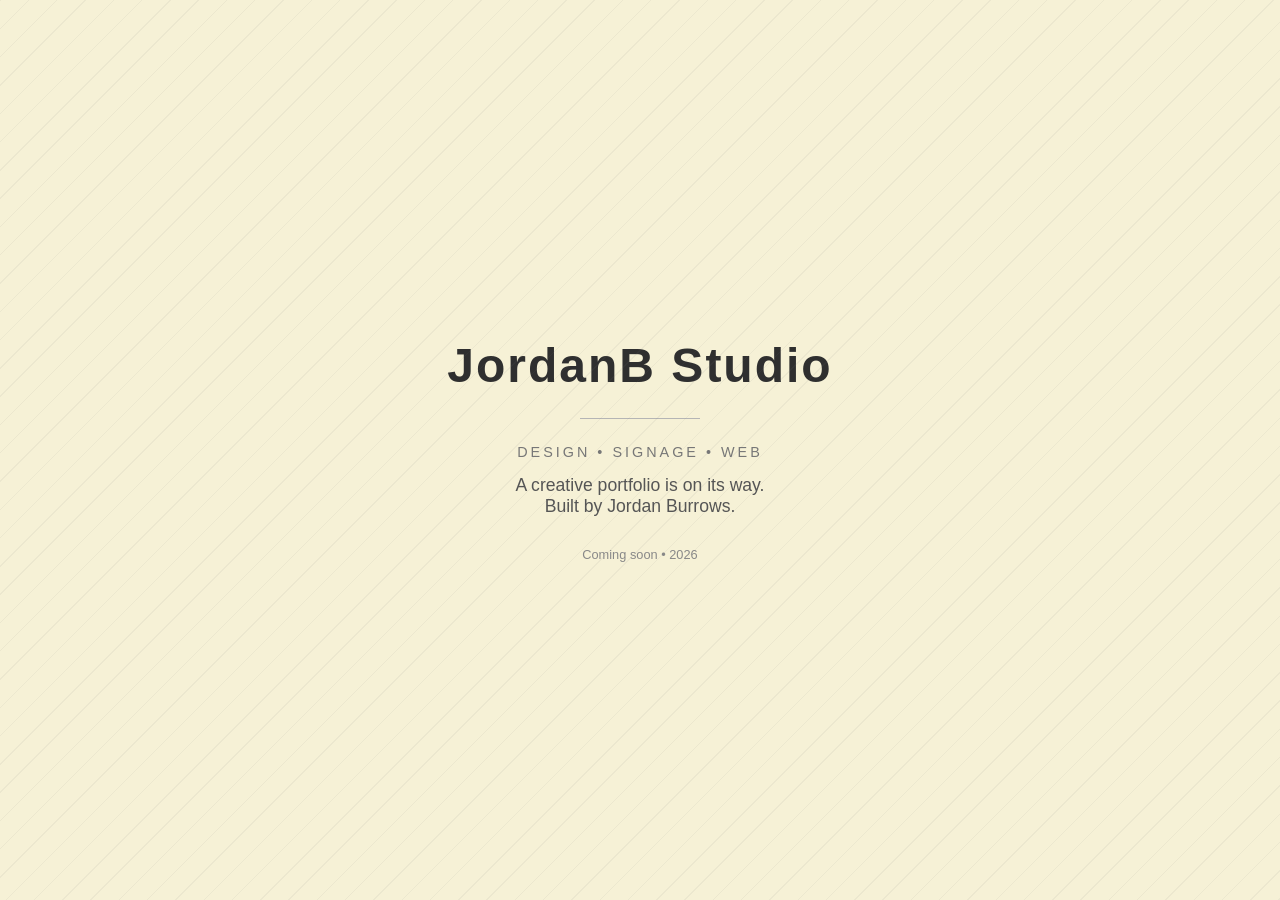
==== index.html @ f399dc3d "Initial clean commit" ====
<!DOCTYPE html>
<html lang="en">
<head>
  <meta charset="UTF-8" />
  <meta name="viewport" content="width=device-width, initial-scale=1.0" />
  <title>JordanB Studio — Coming Soon</title>

  <style>
    body {
      margin: 0;
      height: 100vh;
      display: flex;
      justify-content: center;
      align-items: center;
      font-family: Arial, Helvetica, sans-serif;
      background: #f6f1d6; /* soft light yellow */
      color: #2f2f2f;
      overflow: hidden;
    }

    .container {
      text-align: center;
      padding: 20px;
      max-width: 600px;
    }

    h1 {
      font-size: 3rem;
      margin: 0;
      letter-spacing: 2px;
    }

    p {
      margin-top: 15px;
      font-size: 1.1rem;
      color: #555;
    }

    .line {
      width: 120px;
      height: 1px;
      background: #b5b5b5;
      margin: 25px auto;
    }

    /* subtle moving grey lines background */
    .bg-lines {
      position: absolute;
      inset: 0;
      background-image: repeating-linear-gradient(
        135deg,
        rgba(120,120,120,0.08) 0px,
        rgba(120,120,120,0.08) 1px,
        transparent 1px,
        transparent 20px
      );
      pointer-events: none;
    }

    .tag {
      font-size: 0.9rem;
      letter-spacing: 3px;
      text-transform: uppercase;
      color: #777;
      margin-top: 10px;
    }

    .footer {
      margin-top: 30px;
      font-size: 0.8rem;
      color: #888;
    }
  </style>
</head>

<body>
  <div class="bg-lines"></div>

  <div class="container">
    <h1>JordanB Studio</h1>
    <div class="line"></div>

    <div class="tag">Design • Signage • Web</div>

    <p>
      A creative portfolio is on its way.
      <br />
      Built by Jordan Burrows.
    </p>

    <div class="footer">
      Coming soon • 2026
    </div>
  </div>
</body>
</html>
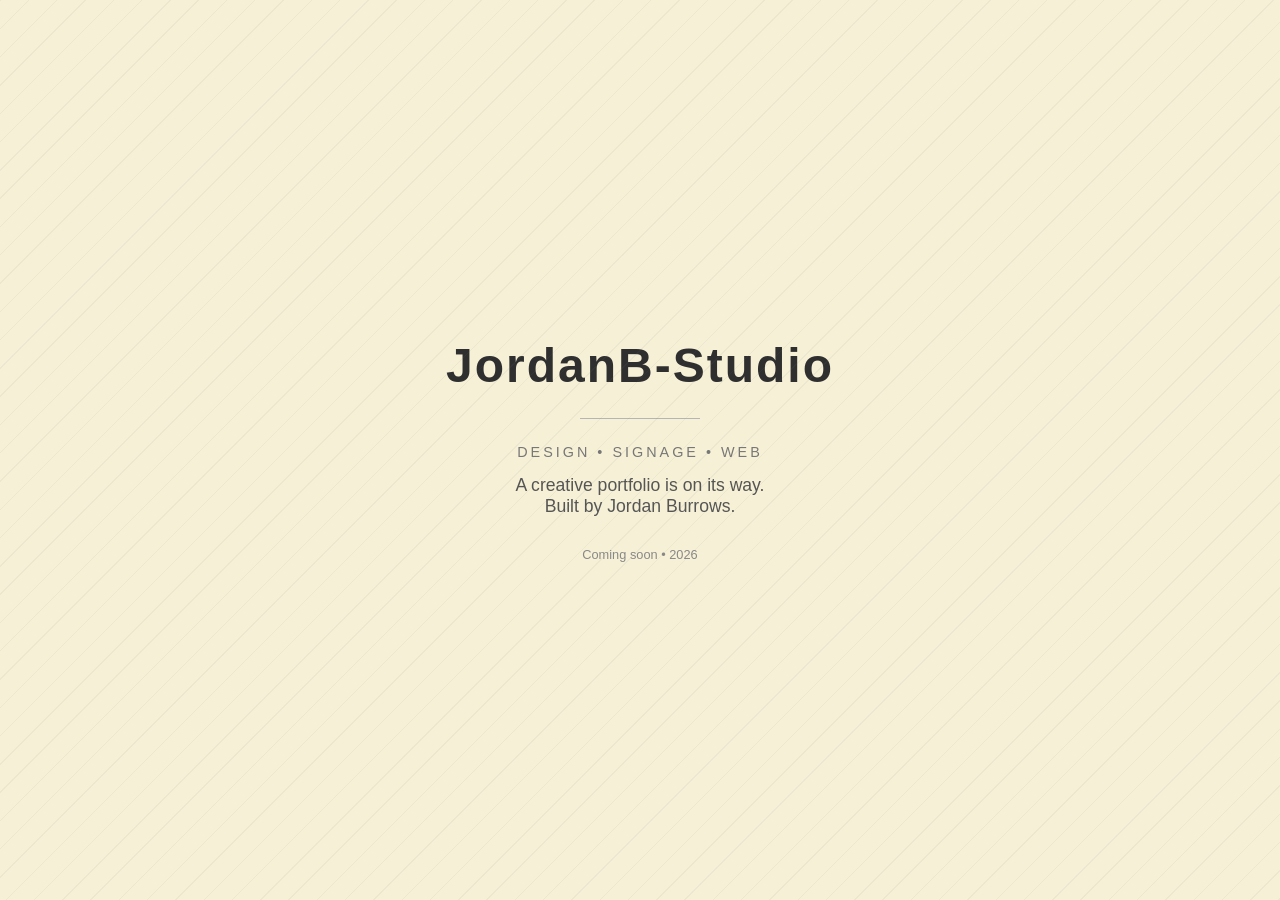
==== commit c0877c89: "Test 1" ====
--- a/index.html
+++ b/index.html
@@ -77,7 +77,7 @@
   <div class="bg-lines"></div>
 
   <div class="container">
-    <h1>JordanB Studio</h1>
+    <h1>JordanB-Studio</h1>
     <div class="line"></div>
 
     <div class="tag">Design • Signage • Web</div>
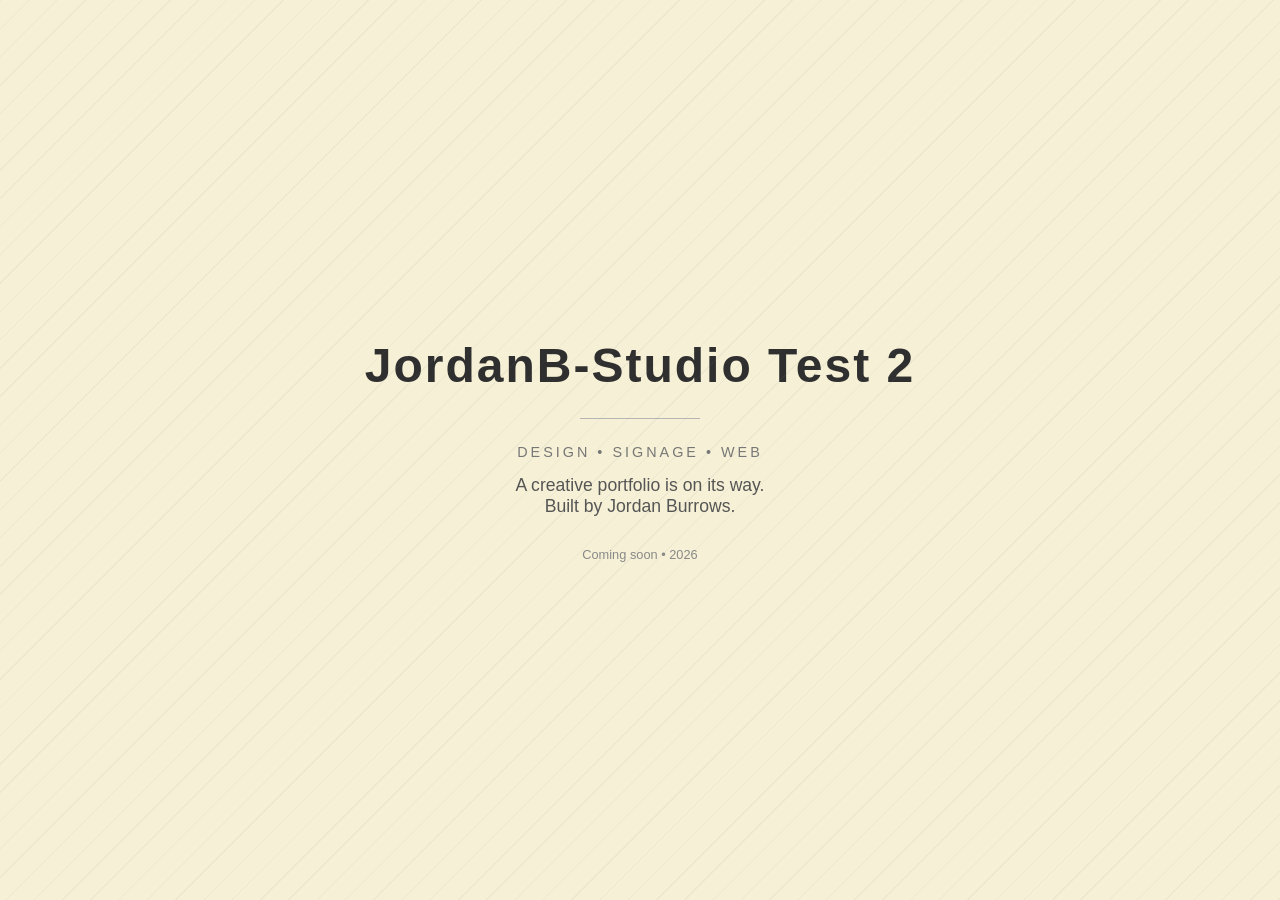
==== commit b004e26d: "Test 2" ====
--- a/index.html
+++ b/index.html
@@ -77,7 +77,7 @@
   <div class="bg-lines"></div>
 
   <div class="container">
-    <h1>JordanB-Studio</h1>
+    <h1>JordanB-Studio Test 2</h1>
     <div class="line"></div>
 
     <div class="tag">Design • Signage • Web</div>
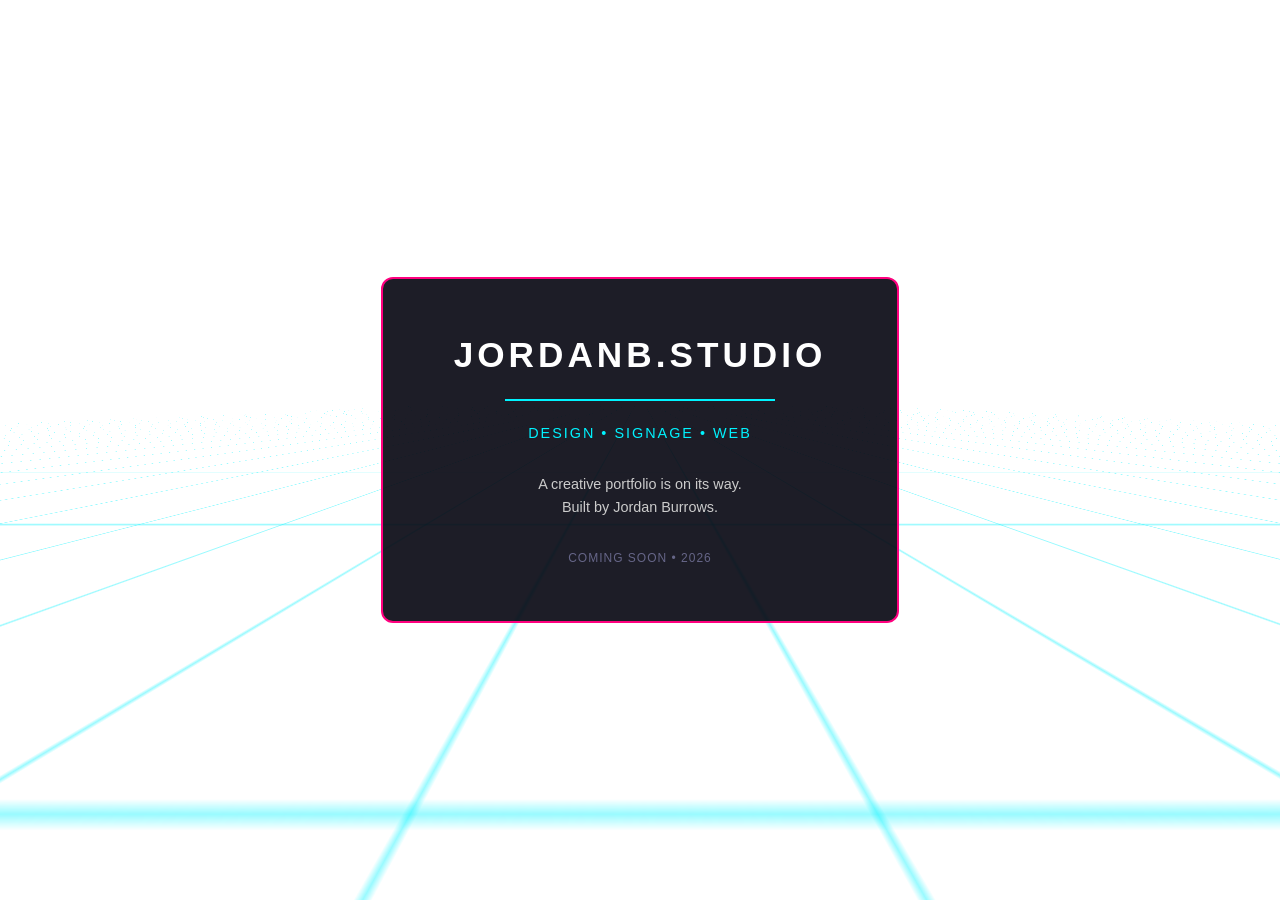
==== commit ec99e76a: "Landing page style sheet" ====
--- a/index.html
+++ b/index.html
@@ -3,81 +3,22 @@
 <head>
   <meta charset="UTF-8" />
   <meta name="viewport" content="width=device-width, initial-scale=1.0" />
-  <title>JordanB Studio — Coming Soon</title>
+  <title>JordanB Studio</title>
 
-  <style>
-    body {
-      margin: 0;
-      height: 100vh;
-      display: flex;
-      justify-content: center;
-      align-items: center;
-      font-family: Arial, Helvetica, sans-serif;
-      background: #f6f1d6; /* soft light yellow */
-      color: #2f2f2f;
-      overflow: hidden;
-    }
-
-    .container {
-      text-align: center;
-      padding: 20px;
-      max-width: 600px;
-    }
-
-    h1 {
-      font-size: 3rem;
-      margin: 0;
-      letter-spacing: 2px;
-    }
-
-    p {
-      margin-top: 15px;
-      font-size: 1.1rem;
-      color: #555;
-    }
-
-    .line {
-      width: 120px;
-      height: 1px;
-      background: #b5b5b5;
-      margin: 25px auto;
-    }
-
-    /* subtle moving grey lines background */
-    .bg-lines {
-      position: absolute;
-      inset: 0;
-      background-image: repeating-linear-gradient(
-        135deg,
-        rgba(120,120,120,0.08) 0px,
-        rgba(120,120,120,0.08) 1px,
-        transparent 1px,
-        transparent 20px
-      );
-      pointer-events: none;
-    }
-
-    .tag {
-      font-size: 0.9rem;
-      letter-spacing: 3px;
-      text-transform: uppercase;
-      color: #777;
-      margin-top: 10px;
-    }
-
-    .footer {
-      margin-top: 30px;
-      font-size: 0.8rem;
-      color: #888;
-    }
-  </style>
+  <!-- 1. Your global foundation sheet -->
+  <link rel="stylesheet" href="style.css">
+  
+  <!-- 2. Your specific vaporwave layout sheet -->
+  <link rel="stylesheet" href="landing.css">
 </head>
 
 <body>
+  <!-- The raw perspective line grid -->
   <div class="bg-lines"></div>
 
+  <!-- The main content container card -->
   <div class="container">
-    <h1>JordanB-Studio Test 2</h1>
+    <a href="home.html"><h1>JORDANB.STUDIO</h1></a>
     <div class="line"></div>
 
     <div class="tag">Design • Signage • Web</div>
@@ -92,5 +33,6 @@
       Coming soon • 2026
     </div>
   </div>
+
 </body>
-</html>
+</html>
--- a/style.css
+++ b/style.css
@@ -0,0 +1,44 @@
+body {
+  margin: 0;
+  height: 100vh;
+  display: flex;
+  justify-content: center;
+  align-items: center;
+  font-family: Arial, Helvetica, sans-serif;
+  overflow: hidden;
+}
+
+.container {
+  text-align: center;
+  padding: 20px;
+  max-width: 600px;
+}
+
+h1 {
+  font-size: 3rem;
+  margin: 0;
+  letter-spacing: 2px;
+}
+
+p {
+  margin-top: 15px;
+  font-size: 1.1rem;
+}
+
+
+.tag {
+  font-size: 0.9rem;
+  letter-spacing: 3px;
+  text-transform: uppercase;
+  margin-top: 10px;
+}
+
+.footer {
+  margin-top: 30px;
+  font-size: 0.8rem;
+}
+
+
+
+
+
--- a/landing.css
+++ b/landing.css
@@ -0,0 +1,87 @@
+/* ==========================================================================
+   3D PERSPECTIVE GRID LINES
+   ========================================================================== */
+.bg-lines {
+  position: absolute;
+  top: -50%;
+  left: -50%;
+  width: 200%;
+  height: 200%;
+  
+  /* Draws the flat graph paper grid lines natively in CSS */
+  background-image: 
+    linear-gradient(rgba(0, 243, 255, 0.4) 1px, transparent 1px),
+    linear-gradient(90deg, rgba(0, 243, 255, 0.4) 1px, transparent 1px);
+  background-size: 60px 60px; /* Controls the scale of the grid tiles */
+  background-position: center top;
+  
+  /* Tilts the grid flat into 3D space to create the arcade perspective */
+  transform: perspective(200px) rotateX(75deg);
+  transform-origin: center center;
+}
+
+/* ==========================================================================
+   THE CENTRAL INTERFACE CONTAINER
+   ========================================================================== */
+.container {
+  position: relative;
+  z-index: 2; /* Forces the box to sit on top of the grid lines */
+  background: rgba(5, 5, 16, 0.9); /* Solid enough to mask the background lines */
+  border: 2px solid #ff007f; /* Clean, retro fuchsia wireframe boundary */
+  padding: 3.5rem 2rem;
+  border-radius: 12px;
+  text-align: center;
+  max-width: 450px;
+  width: 90%;
+}
+
+/* ==========================================================================
+   TYPOGRAPHY & ACCENTS
+   ========================================================================== */
+.container a {
+  text-decoration: none;
+}
+
+.container h1 {
+  color: #ffffff;
+  font-size: 2.2rem;
+  font-weight: 900;
+  letter-spacing: 4px;
+  text-transform: uppercase;
+  transition: color 0.2s ease;
+}
+
+/* Clean title color shift on hover state */
+.container a:hover h1 {
+  color: #00f3ff;
+}
+
+/* The horizontal divider rule */
+.line {
+  height: 2px;
+  background-color: #00f3ff;
+  width: 60%;
+  margin: 1.5rem auto;
+}
+
+.tag {
+  font-size: 0.9rem;
+  letter-spacing: 2px;
+  text-transform: uppercase;
+  color: #00f3ff;
+  margin-bottom: 2rem;
+}
+
+p {
+  font-size: 0.9rem;
+  line-height: 1.6;
+  color: #cccccc;
+  margin-bottom: 2rem;
+}
+
+.footer {
+  font-size: 0.75rem;
+  letter-spacing: 1px;
+  color: #666688;
+  text-transform: uppercase;
+}
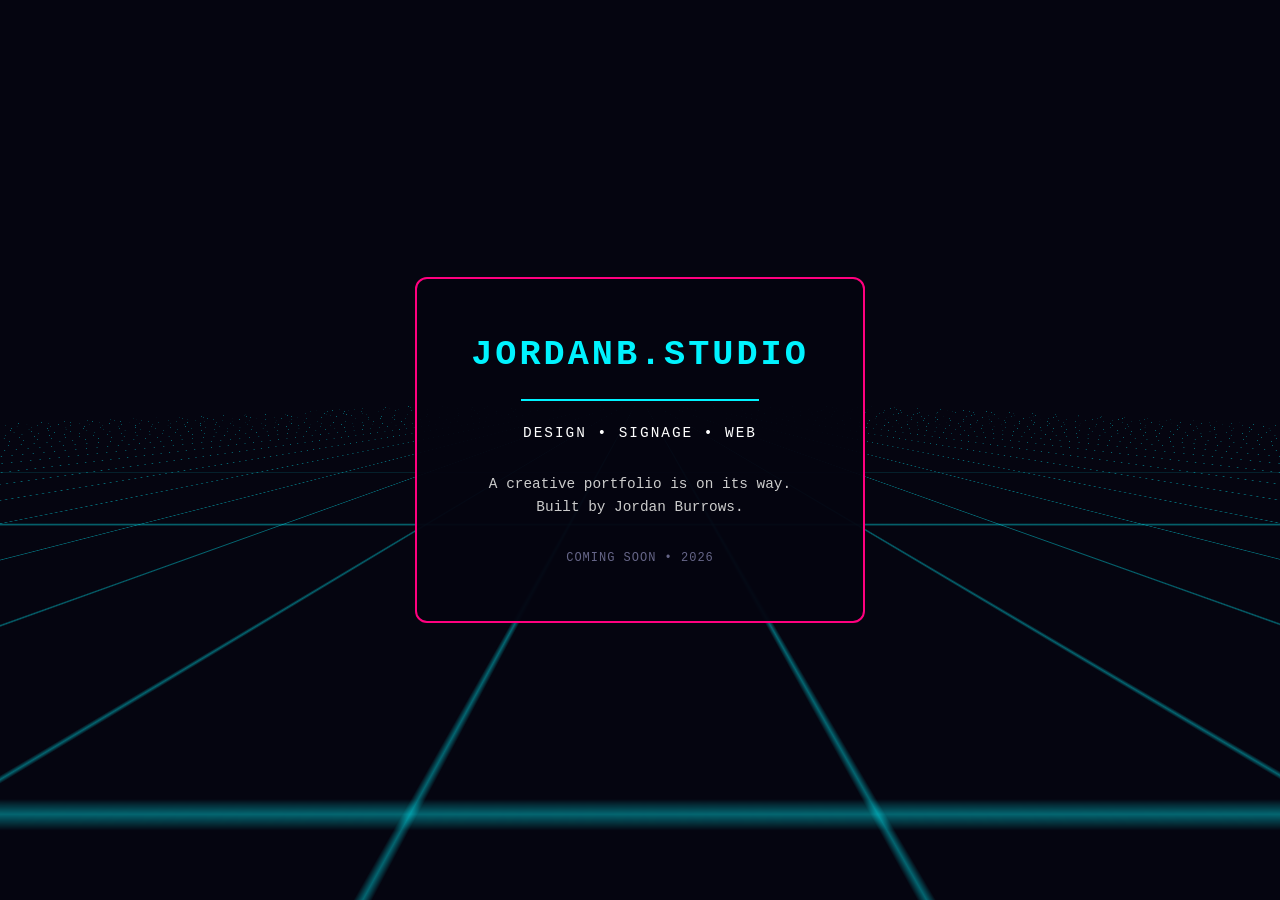
==== commit 5e6e2569: "Fixed and moved the ladning page 2 style sheets so they was not clashing and causing background to b" ====
--- a/index.html
+++ b/index.html
@@ -5,8 +5,7 @@
   <meta name="viewport" content="width=device-width, initial-scale=1.0" />
   <title>JordanB Studio</title>
 
-  <!-- 1. Your global foundation sheet -->
-  <link rel="stylesheet" href="style.css">
+
   
   <!-- 2. Your specific vaporwave layout sheet -->
   <link rel="stylesheet" href="landing.css">
--- a/landing.css
+++ b/landing.css
@@ -1,5 +1,27 @@
 /* ==========================================================================
-   3D PERSPECTIVE GRID LINES
+   1. GLOBAL FOUNDATION (Fixes the white background bug)
+   ========================================================================== */
+* {
+  margin: 0;
+  padding: 0;
+  box-sizing: border-box;
+  font-family: 'Courier New', Courier, monospace;
+}
+
+body {
+  background-color: #050510; /* Forces the deep dark background */
+  color: #ffffff;
+  min-height: 100vh;
+  display: flex;
+  justify-content: center;
+  align-items: center;
+  overflow: hidden;
+  position: relative;
+  padding: 1rem; /* Stops the box from touching the screen edges on mobile */
+}
+
+/* ==========================================================================
+   2. 3D PERSPECTIVE GRID LINES
    ========================================================================== */
 .bg-lines {
   position: absolute;
@@ -12,48 +34,47 @@
   background-image: 
     linear-gradient(rgba(0, 243, 255, 0.4) 1px, transparent 1px),
     linear-gradient(90deg, rgba(0, 243, 255, 0.4) 1px, transparent 1px);
-  background-size: 60px 60px; /* Controls the scale of the grid tiles */
+  background-size: 60px 60px;
   background-position: center top;
   
-  /* Tilts the grid flat into 3D space to create the arcade perspective */
+  /* Tilts the grid flat into 3D space */
   transform: perspective(200px) rotateX(75deg);
   transform-origin: center center;
 }
 
 /* ==========================================================================
-   THE CENTRAL INTERFACE CONTAINER
+   3. THE CENTRAL INTERFACE CONTAINER
    ========================================================================== */
 .container {
   position: relative;
-  z-index: 2; /* Forces the box to sit on top of the grid lines */
-  background: rgba(5, 5, 16, 0.9); /* Solid enough to mask the background lines */
-  border: 2px solid #ff007f; /* Clean, retro fuchsia wireframe boundary */
-  padding: 3.5rem 2rem;
+  z-index: 2;
+  background: rgba(5, 5, 16, 0.95); /* Solid base hides background lines */
+  border: 2px solid #ff007f; /* Fuchsia wireframe boundary */
+  padding: 3.5rem 1.5rem;
   border-radius: 12px;
   text-align: center;
   max-width: 450px;
-  width: 90%;
+  width: 100%; /* Fits beautifully within the body's padding on mobile */
 }
 
 /* ==========================================================================
-   TYPOGRAPHY & ACCENTS
+   4. TYPOGRAPHY & ACCENTS
    ========================================================================== */
 .container a {
   text-decoration: none;
 }
 
 .container h1 {
-  color: #ffffff;
+  color: #00f3ff; /* Switches the text color to your bright neon cyan */
   font-size: 2.2rem;
   font-weight: 900;
-  letter-spacing: 4px;
+  letter-spacing: 3px;
   text-transform: uppercase;
-  transition: color 0.2s ease;
+  transition: opacity 0.2s ease;
 }
 
-/* Clean title color shift on hover state */
 .container a:hover h1 {
-  color: #00f3ff;
+  opacity: 0.8; /* Subtle visual feedback on hover */
 }
 
 /* The horizontal divider rule */
@@ -68,7 +89,7 @@
   font-size: 0.9rem;
   letter-spacing: 2px;
   text-transform: uppercase;
-  color: #00f3ff;
+  color: #ffffff; /* White tags for a clean break */
   margin-bottom: 2rem;
 }
 
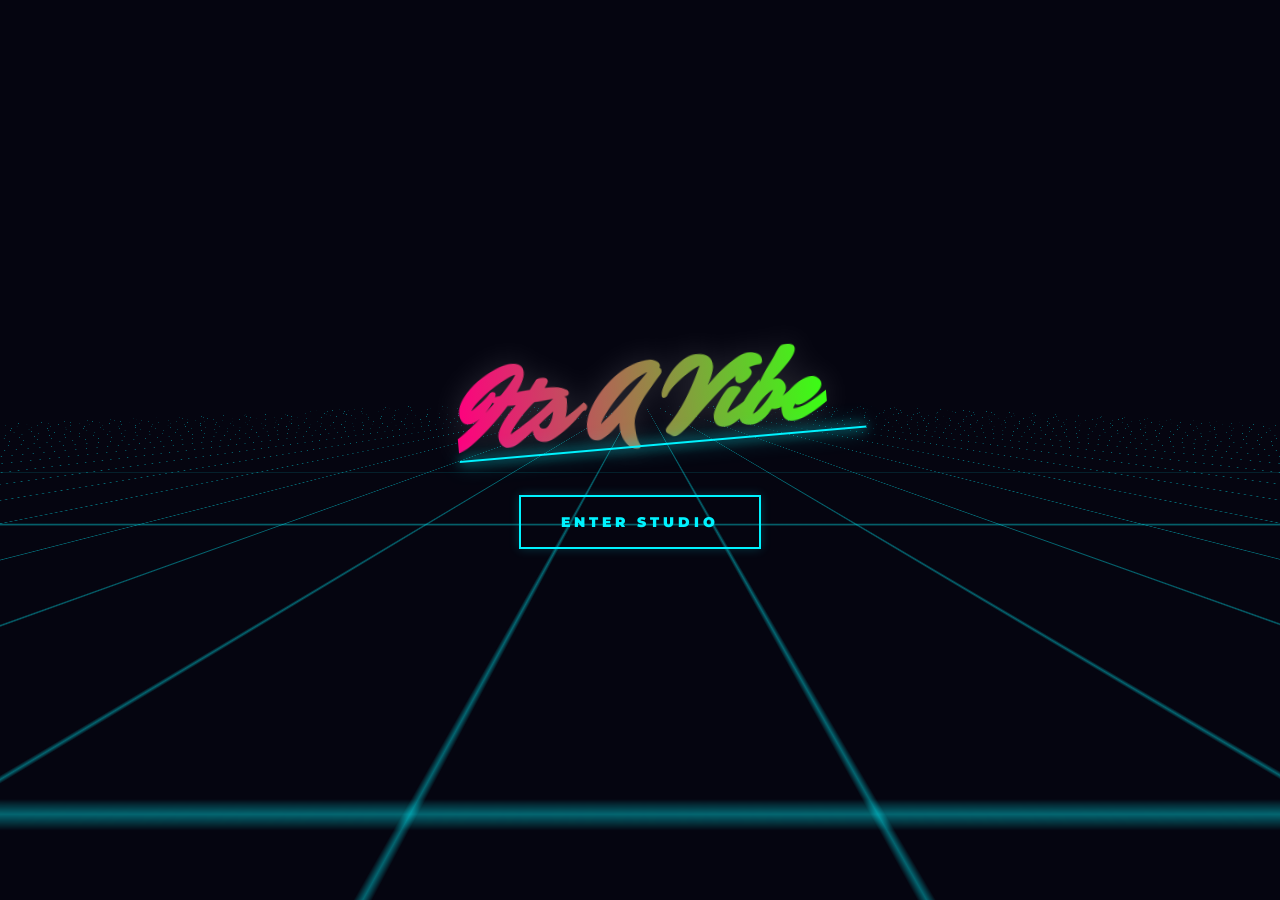
==== commit ac7587b6: "Changed the landing page title with some style effects" ====
--- a/index.html
+++ b/index.html
@@ -3,34 +3,22 @@
 <head>
   <meta charset="UTF-8" />
   <meta name="viewport" content="width=device-width, initial-scale=1.0" />
-  <title>JordanB Studio</title>
-
-
+  <title>JordanB.Studio</title>
   
-  <!-- 2. Your specific vaporwave layout sheet -->
+  <link href="https://fonts.googleapis.com/css2?family=Mr+Dafoe&family=Montserrat:wght@700;900&display=swap" rel="stylesheet">
   <link rel="stylesheet" href="landing.css">
 </head>
+<body>
 
-<body>
-  <!-- The raw perspective line grid -->
   <div class="bg-lines"></div>
 
-  <!-- The main content container card -->
-  <div class="container">
-    <a href="home.html"><h1>JORDANB.STUDIO</h1></a>
-    <div class="line"></div>
-
-    <div class="tag">Design • Signage • Web</div>
-
-    <p>
-      A creative portfolio is on its way.
-      <br />
-      Built by Jordan Burrows.
-    </p>
-
-    <div class="footer">
-      Coming soon • 2026
+  <div class="landing-container">
+    <div class="vibe-wrapper">
+      <h1 class="vibe-text">Its a vibe</h1>
+      <div class="neon-line"></div>
     </div>
+    
+    <a href="home.html" class="enter-btn">Enter Studio</a>
   </div>
 
 </body>
--- a/landing.css
+++ b/landing.css
@@ -1,27 +1,22 @@
-/* ==========================================================================
-   1. GLOBAL FOUNDATION (Fixes the white background bug)
-   ========================================================================== */
 * {
   margin: 0;
   padding: 0;
   box-sizing: border-box;
-  font-family: 'Courier New', Courier, monospace;
 }
 
 body {
-  background-color: #050510; /* Forces the deep dark background */
-  color: #ffffff;
+  background-color: #050510;
   min-height: 100vh;
   display: flex;
   justify-content: center;
   align-items: center;
   overflow: hidden;
   position: relative;
-  padding: 1rem; /* Stops the box from touching the screen edges on mobile */
+  padding: 1rem;
 }
 
 /* ==========================================================================
-   2. 3D PERSPECTIVE GRID LINES
+   YOUR EXISTING 3D GRID
    ========================================================================== */
 .bg-lines {
   position: absolute;
@@ -29,80 +24,104 @@
   left: -50%;
   width: 200%;
   height: 200%;
-  
-  /* Draws the flat graph paper grid lines natively in CSS */
   background-image: 
     linear-gradient(rgba(0, 243, 255, 0.4) 1px, transparent 1px),
     linear-gradient(90deg, rgba(0, 243, 255, 0.4) 1px, transparent 1px);
   background-size: 60px 60px;
   background-position: center top;
-  
-  /* Tilts the grid flat into 3D space */
   transform: perspective(200px) rotateX(75deg);
   transform-origin: center center;
+  z-index: 0;
 }
 
 /* ==========================================================================
-   3. THE CENTRAL INTERFACE CONTAINER
+   THE CONTENT LAYOUT
    ========================================================================== */
-.container {
+.landing-container {
   position: relative;
-  z-index: 2;
-  background: rgba(5, 5, 16, 0.95); /* Solid base hides background lines */
-  border: 2px solid #ff007f; /* Fuchsia wireframe boundary */
-  padding: 3.5rem 1.5rem;
-  border-radius: 12px;
+  z-index: 2; /* Keeps text above the grid */
   text-align: center;
-  max-width: 450px;
-  width: 100%; /* Fits beautifully within the body's padding on mobile */
+  display: flex;
+  flex-direction: column;
+  align-items: center;
+  gap: 3rem;
+}
+
+.vibe-wrapper {
+  position: relative;
+  transform: rotate(-5deg);
+}
+
+/* Smooth Color-Shifting Text */
+.vibe-text {
+  font-family: 'Mr Dafoe', cursive;
+  font-size: 6.5rem;
+  text-transform: capitalize;
+  line-height: 1;
+  padding-right: 10px;
+  
+  background: linear-gradient(270deg, #ff007f, #9d00ff, #00f3ff, #39ff14, #ff007f);
+  background-size: 400% 400%;
+  -webkit-background-clip: text;
+  -webkit-text-fill-color: transparent;
+  background-clip: text;
+  color: transparent; 
+  
+  animation: smooth-colors 8s ease infinite;
+  filter: drop-shadow(0px 0px 15px rgba(255, 255, 255, 0.15));
+}
+
+@keyframes smooth-colors {
+  0% { background-position: 0% 50%; }
+  50% { background-position: 100% 50%; }
+  100% { background-position: 0% 50%; }
+}
+
+.neon-line {
+  width: 110%;
+  height: 2px;
+  background: #00f3ff;
+  box-shadow: 0 0 10px #00f3ff, 0 0 20px #00f3ff;
+  margin-top: -10px;
+  transform: skewX(-15deg);
 }
 
 /* ==========================================================================
-   4. TYPOGRAPHY & ACCENTS
+   ENTER BUTTON
    ========================================================================== */
-.container a {
+.enter-btn {
+  font-family: 'Montserrat', sans-serif;
+  font-weight: 900;
+  text-transform: uppercase;
+  letter-spacing: 4px;
+  font-size: 0.9rem;
+  color: #00f3ff;
   text-decoration: none;
+  padding: 1rem 2.5rem;
+  border: 2px solid #00f3ff;
+  background: transparent;
+  border-radius: 0;
+  box-shadow: 0 0 10px rgba(0, 243, 255, 0.2);
+  transition: all 0.3s ease-in-out;
 }
 
-.container h1 {
-  color: #00f3ff; /* Switches the text color to your bright neon cyan */
-  font-size: 2.2rem;
-  font-weight: 900;
-  letter-spacing: 3px;
-  text-transform: uppercase;
-  transition: opacity 0.2s ease;
+.enter-btn:hover {
+  color: #ffffff;
+  border-color: #ff007f;
+  background: #ff007f;
+  box-shadow: 0 0 20px #ff007f, 0 0 40px rgba(255, 0, 127, 0.5);
+  transform: translateY(-2px);
 }
 
-.container a:hover h1 {
-  opacity: 0.8; /* Subtle visual feedback on hover */
-}
-
-/* The horizontal divider rule */
-.line {
-  height: 2px;
-  background-color: #00f3ff;
-  width: 60%;
-  margin: 1.5rem auto;
-}
-
-.tag {
-  font-size: 0.9rem;
-  letter-spacing: 2px;
-  text-transform: uppercase;
-  color: #ffffff; /* White tags for a clean break */
-  margin-bottom: 2rem;
-}
-
-p {
-  font-size: 0.9rem;
-  line-height: 1.6;
-  color: #cccccc;
-  margin-bottom: 2rem;
-}
-
-.footer {
-  font-size: 0.75rem;
-  letter-spacing: 1px;
-  color: #666688;
-  text-transform: uppercase;
+/* ==========================================================================
+   MOBILE RESPONSIVENESS
+   ========================================================================== */
+@media (max-width: 768px) {
+  .vibe-text {
+    font-size: 4.5rem;
+  }
+  .enter-btn {
+    padding: 0.8rem 2rem;
+    font-size: 0.8rem;
+  }
 }
